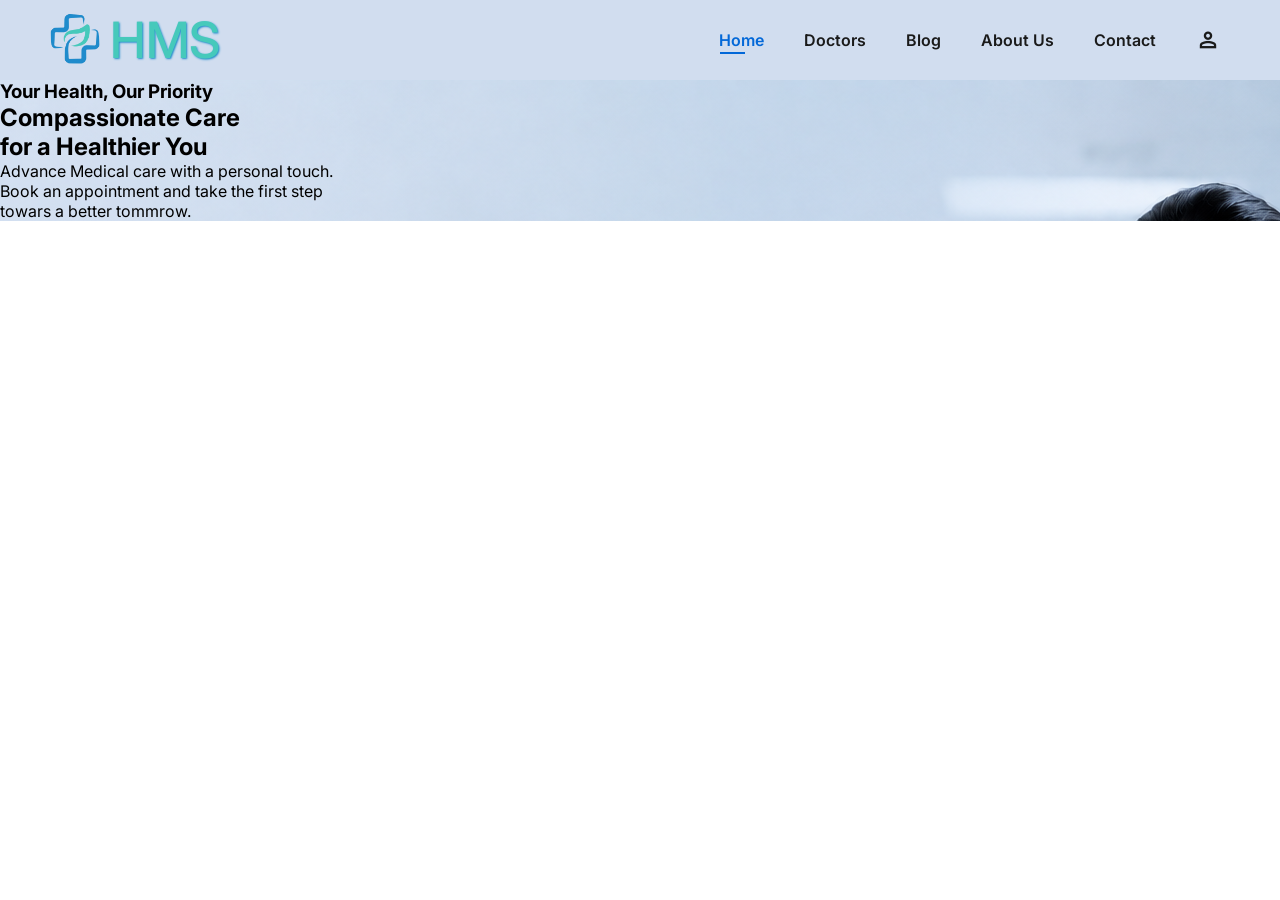
==== hsm/index.html @ fed7595a "..." ====
<!DOCTYPE html>
<html lang="en">
    <head>
        <meta charset="UTF-8">
        <meta name="viewport" content="width=device-width, initial-scale=1.0">
        <title>HMS</title>
        <link rel="icon" href="assets/logo.svg">
        <link rel="stylesheet" href="https://fonts.googleapis.com/css2?family=Material+Symbols+Outlined:opsz,wght,FILL,GRAD@20..48,100..700,0..1,-50..200" />
        <link rel="stylesheet" href="style.css">
    </head>
    <body>

        <!-- Header Section -->
        <header>
            <div>
                <a href="#"><img src="assets/logo.png" alt=""></a>
                <span class="hospital">HMS</span>
            </div>
            
            <div id="headerLinks">
                <a class="active" href="#">Home</a>
                <a href="doctor.html">Doctors</a>
                <a href="blog.html">Blog</a>
                <a href="about.html">About Us</a>
                <a href="contact.html">Contact</a>
                <a href="profile.html" ><span></span><span class="material-symbols-outlined">person</span></a>
            </div>
        </header>


        <!-- Banner Section -->
        <section id="banner">
            <h3>Your Health, Our Priority</h3>
            <h1>Compassionate Care</h1>
            <h1>for a <span>Healthier You</span></h1>
            <p>Advance Medical care with a personal touch.</p>
            <p>Book an appointment and take the first step</p>
            <p>towars a better tommrow.</p>
        </section>
    </body>
</html>
---- hsm/style.css ----
@import url('https://fonts.googleapis.com/css2?family=Inter:ital,opsz,wght@0,14..32,100..900;1,14..32,100..900&display=swap" rel="stylesheet');
*{
    margin: 0;
    padding: 0;
    box-sizing: border-box;
    font-family: "Inter", sans-serif;
}


/* Header - ------------------------------------------------------------------------------------------------- */

header{
    display: flex;
    height: 80px;
    align-items: center;
    justify-content: space-between;
    /* border: 1px solid slateblue; */
    padding: 10px 40px;
    background-color: #D1DDEF;
    box-shadow: 2px 2px 3px #d6dfec ;
}

header div{
    display: flex;
    align-items: center;
}

header div a img{
    height: 70px;
}

header div span.hospital{
    font-size: 50px;
    color: #46C9BB;
    /* font-family: "Changa", sans-serif; */
    font-weight: 500;
    text-shadow: 1px 1px 2px #1F8BCC;
}

#headerLinks a{
    padding: 0 20px;
    text-decoration: none;
    font-size: 16px;
    font-weight: 600;
    color: #1a1a1a;
    position: relative;
}

#headerLinks a span{
    vertical-align:middle;
    font-weight: 500;
}

#headerLinks a:hover,
#headerLinks a.active{
    color:#0368D8 ;
}


#headerLinks a.active::after,
#headerLinks a:hover::after{    /*  ::after ->after Content */
    content:""; /*  pseudo-element,No visible content --  Anything inside "will get displayed right beside/AFTER target element"   */

    width:30%;
    height: 2px;

    background-color: #0368D8;
    
    position: absolute;  /* position:relative in parent element */

    bottom: -4px;  /*  Moves slightly below <a>*/
    left: 20.5px;   /* Moves it 20px from the left side of the positioning container */

}



/*   Banner Section -------------------------------------------------------------------------------*/

#banner{
    background-image: url('assets/banner.png');
    
}
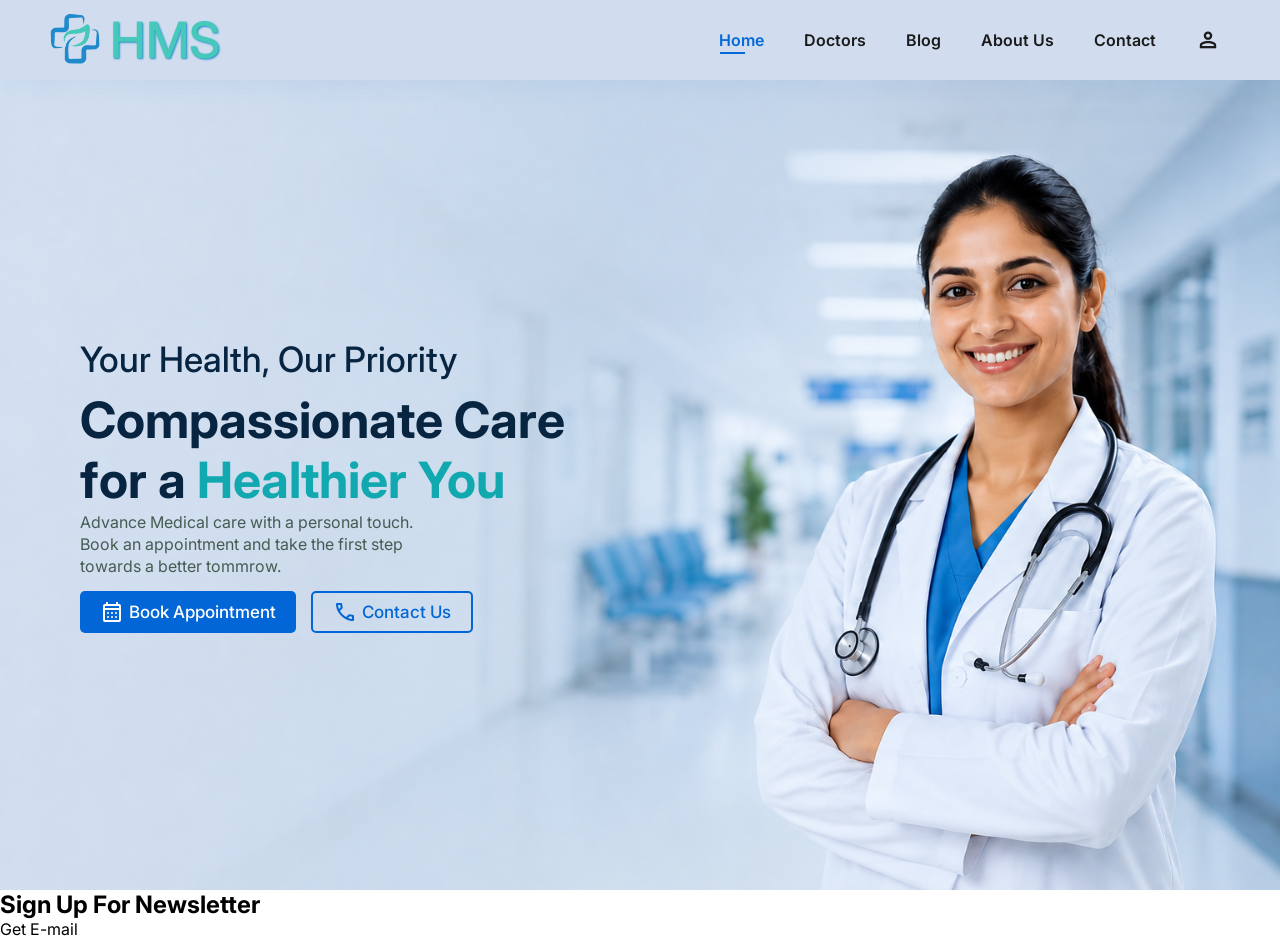
==== commit 322cac2a: "header and banner" ====
--- a/hsm/index.html
+++ b/hsm/index.html
@@ -35,7 +35,19 @@
             <h1>for a <span>Healthier You</span></h1>
             <p>Advance Medical care with a personal touch.</p>
             <p>Book an appointment and take the first step</p>
-            <p>towars a better tommrow.</p>
+            <p>towards a better tommrow.</p>
+            
+            <div id="bannerButton">
+                <button class="book"><span class="material-symbols-outlined">calendar_month</span>Book Appointment</button>
+                <button class="contact"><span class="material-symbols-outlined">call</span>Contact Us</button>
+            </div>
         </section>
+
+
+        <!-- News Letter Section -->
+         <section id="newsLetter">
+            <h2>Sign Up For Newsletter</h2>
+            <p>Get E-mail</p>
+         </section>
     </body>
 </html>
--- a/hsm/style.css
+++ b/hsm/style.css
@@ -5,7 +5,34 @@
     box-sizing: border-box;
     font-family: "Inter", sans-serif;
 }
-
+/* 
+h1{
+    font-size: 50px;
+    line-height: 64px;
+    color: #222;
+}
+
+h2{
+    font-size: 46px;
+    line-height: 54px;
+    color: #222;
+}
+
+h4{
+    font-size: 20px;
+    color: #222;
+}
+
+h6{
+    font-weight: 700;
+    font-size:12px;
+}
+
+p{
+    font-size: 16px;
+    color: #465b52;
+    margin: 15px 0 20px 0;
+} */
 
 /* Header - ------------------------------------------------------------------------------------------------- */
 
@@ -17,7 +44,13 @@
     /* border: 1px solid slateblue; */
     padding: 10px 40px;
     background-color: #D1DDEF;
-    box-shadow: 2px 2px 3px #d6dfec ;
+
+    box-shadow: 0 12px 15px rgba(69, 130, 200, 0.06);
+
+    position: sticky;
+    top: 0;
+    left: 0;
+    z-index: 99;
 }
 
 header div{
@@ -79,6 +112,104 @@
 
 #banner{
     background-image: url('assets/banner.png');
-    
-}
-
+   
+    background-size:cover;
+    /* background-cover -> Makes the image large enough to completely cover the banner*/
+    /* background-size : contain -> Shows the entire Image, Never Crops, may Leave empty Space */
+    /* background-size : cover -> fill the entire container, May crop parts of image */
+
+    height: 90vh;
+    width: 100%;
+
+    background-position: top 25% right 0;  /* right 0 -> aligns the image to the right image - 0 means no gap from the right edge */
+    /* background-postion decides which portion gets cropped.  */
+    /* Other Possible values: */
+    /* background-position: center/ top left / top right / bottom right / center right / top right / 50% 50% / 100% 25% / right 25% / left 25% */
+    /* 100% horizontally -> right, 25% vertically -> 25% down*/
+
+
+    padding: 0 80px;
+
+    display: flex;
+    flex-direction: column;
+    /* align-items: flex-start; */
+    justify-content: center;
+}
+
+#banner h3{
+    padding-bottom: 10px;
+    font-weight: 500;
+    font-size: 35px;
+    color:#072441;
+}
+
+#banner h1{
+    color:#072441;
+    font-size: 50px;
+    /* padding-bottom: px; */
+}
+
+#banner h1 span{
+    color:#11A8B0;
+}
+
+#banner p{
+    color: #465b52;
+
+}
+
+#banner p{
+    padding-top: 2px;
+}
+
+
+#bannerButton{
+    margin-top: 15px;
+    display: flex;
+    gap: 15px;
+}
+
+
+#bannerButton .book{
+    font-size: 17px;
+    font-weight: 500;
+    width:fit-content ;
+    display: flex;
+    align-items: center;
+    padding: 7px 20px;
+    gap: 5px;
+    border-radius: 5px;
+    background-color:#0266D6;
+    color: white;
+    outline: none;
+    border: none;
+    cursor: pointer;
+    transition: 0.3s ease-in-out;
+}
+
+#bannerButton .contact{
+    font-size: 17px;
+    font-weight: 500;
+    width:fit-content ;
+    display: flex;
+    align-items: center;
+    padding: 7px 20px;
+    gap: 5px;
+    border-radius: 5px;
+    background-color:transparent;
+    color: #0266D6;
+    outline: none;
+    border: 2px solid #0266D6;
+    cursor: pointer;
+    transition: 0.3s ease-in-out;
+
+}
+
+#bannerButton .book:hover{
+    transform: scale(1.05);
+}
+
+#bannerButton .contact:hover{
+    background-color: #0266D6;
+    color: white;
+}
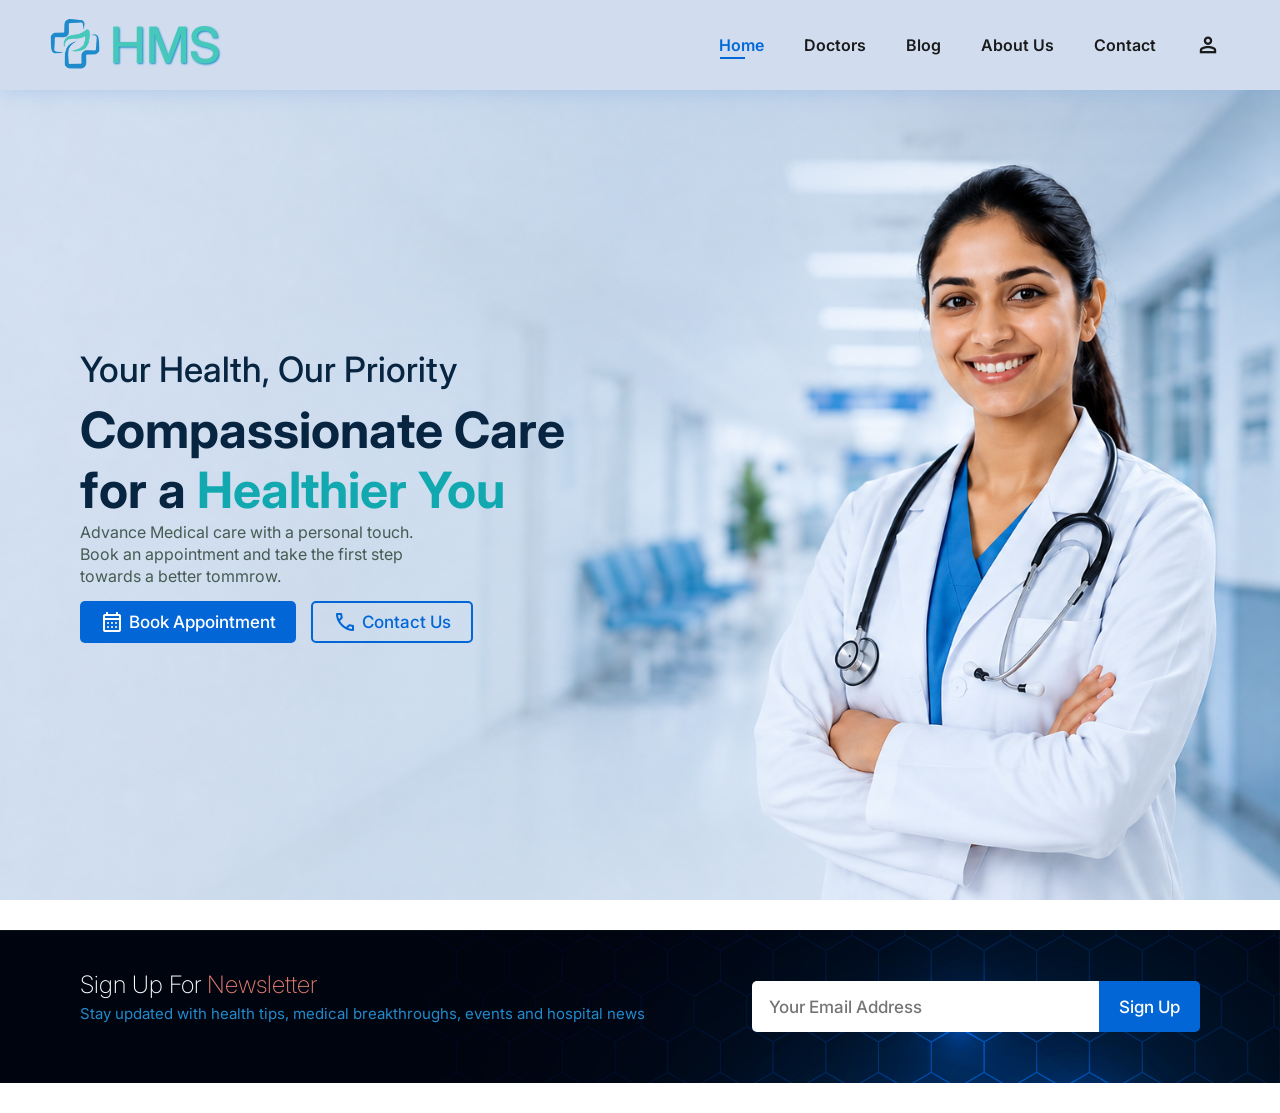
==== commit f158d5a0: "newsletter Done" ====
--- a/hsm/index.html
+++ b/hsm/index.html
@@ -45,9 +45,16 @@
 
 
         <!-- News Letter Section -->
-         <section id="newsLetter">
-            <h2>Sign Up For Newsletter</h2>
-            <p>Get E-mail</p>
+         <section id="newsletter">
+            <div class="newletterText">
+            <h2>Sign Up For <span>Newsletter</span></h2>
+            <p>Stay updated with health tips, medical breakthroughs, events and hospital news</p>
+            </div>
+            <div class="newsletterForm">
+                <input type="text" placeholder="Your Email Address">
+                <button>Sign Up</button>
+            </div>
          </section>
+
     </body>
 </html>
--- a/hsm/style.css
+++ b/hsm/style.css
@@ -34,19 +34,25 @@
     margin: 15px 0 20px 0;
 } */
 
+
+
+
+
 /* Header - ------------------------------------------------------------------------------------------------- */
 
+
+
 header{
     display: flex;
-    height: 80px;
+    height: 90px;
     align-items: center;
     justify-content: space-between;
     /* border: 1px solid slateblue; */
     padding: 10px 40px;
     background-color: #D1DDEF;
 
-    box-shadow: 0 12px 15px rgba(69, 130, 200, 0.06);
-
+    /* box-shadow: 0 12px 15px rgba(69, 130, 200, 0.06); */
+    box-shadow: 0 1px 20px rgba(122, 169, 222, 0.4);
     position: sticky;
     top: 0;
     left: 0;
@@ -173,7 +179,7 @@
 #bannerButton .book{
     font-size: 17px;
     font-weight: 500;
-    width:fit-content ;
+    /* width:fit-content ; */
     display: flex;
     align-items: center;
     padding: 7px 20px;
@@ -190,7 +196,7 @@
 #bannerButton .contact{
     font-size: 17px;
     font-weight: 500;
-    width:fit-content ;
+    /* width:fit-content ; */
     display: flex;
     align-items: center;
     padding: 7px 20px;
@@ -212,4 +218,91 @@
 #bannerButton .contact:hover{
     background-color: #0266D6;
     color: white;
+}
+
+
+
+/*   Newletter Section  ---------------------------------------------------------------------*/
+
+#newsletter{
+    background-image: url('assets/newsletter.jpg');
+    background-size: cover;
+    background-repeat: no-repeat;
+    background-position: top left;
+    display: flex;
+    flex-wrap: wrap;
+    justify-content: space-between;
+    align-items: center;
+    padding: 40px 80px;
+    /* height: 20vh; */
+    margin: 30px 0px;
+}
+
+#newsletter h2{
+    color: white;
+    font-weight: 200;
+}
+#newsletter h2 span{
+    color: #E57B71 ;
+}
+
+#newsletter p{
+    font-size: 15px;
+    color: #1F8BCC;
+    margin: 5px 0 20px 0;
+}
+
+#newsletter .newsletterForm{
+    display: flex;
+    width: 40%;
+}
+
+
+/* input and buttons are flex items inside, button adjacent to input is determining the height of input*/
+/* By default, flex containers have  align-items:strech;     */
+/* So the flex items (input and button) are stretched tot he same height. */
+/*  to stop them from influencing each other's height, use align-items:flex-start; in .newsletterForm*/
+#newsletter input{
+    
+    width: 100%;  
+    /* here width:100%; is not 100% of the screen, its 100% of the parent element's width   */
+    /*  .newletterForm width:100% makes .newsletterForm 40% as wide as its parent   */
+    /*  input width:100% makes input 100% as wide as .newsletterForm    */
+
+
+    font-size: 17px;
+    font-weight: 500;
+    border-top-left-radius: 5px;
+    border-bottom-left-radius: 5px;
+    
+    height: 3.2rem;
+    /*  rem - Root EM, It is a relative length unit, tied directly to the font size of the root element i.e. <html> tag */
+    /*  1rem = 16px     */
+    /*  2rem = 32px     */
+    /*  0.5rem = 8px    */
+
+    padding: 0 1em;
+    /*  em  - Relative length unit used to size typography, spacing, margins, and padding.  */
+    /*  Its value is dynamic and changes based on the font size of element or its parent.   */
+    /*  1em is equal to the font-size of the parent element */
+    
+    border: none;
+    outline: none;
+}
+
+#newsletter button{
+    height: 3.2rem;
+    font-size: 17px;
+    font-weight: 500;
+    /* width:fit-content ; */
+    padding: 7px 20px;
+    border-top-right-radius: 5px;
+    border-bottom-right-radius: 5px;
+    background-color:#0266D6;
+    color: white;
+    outline: none;
+    border: none;
+    cursor: pointer;
+    white-space: nowrap;
+    transition: 0.3s ease-in-out;
 }
